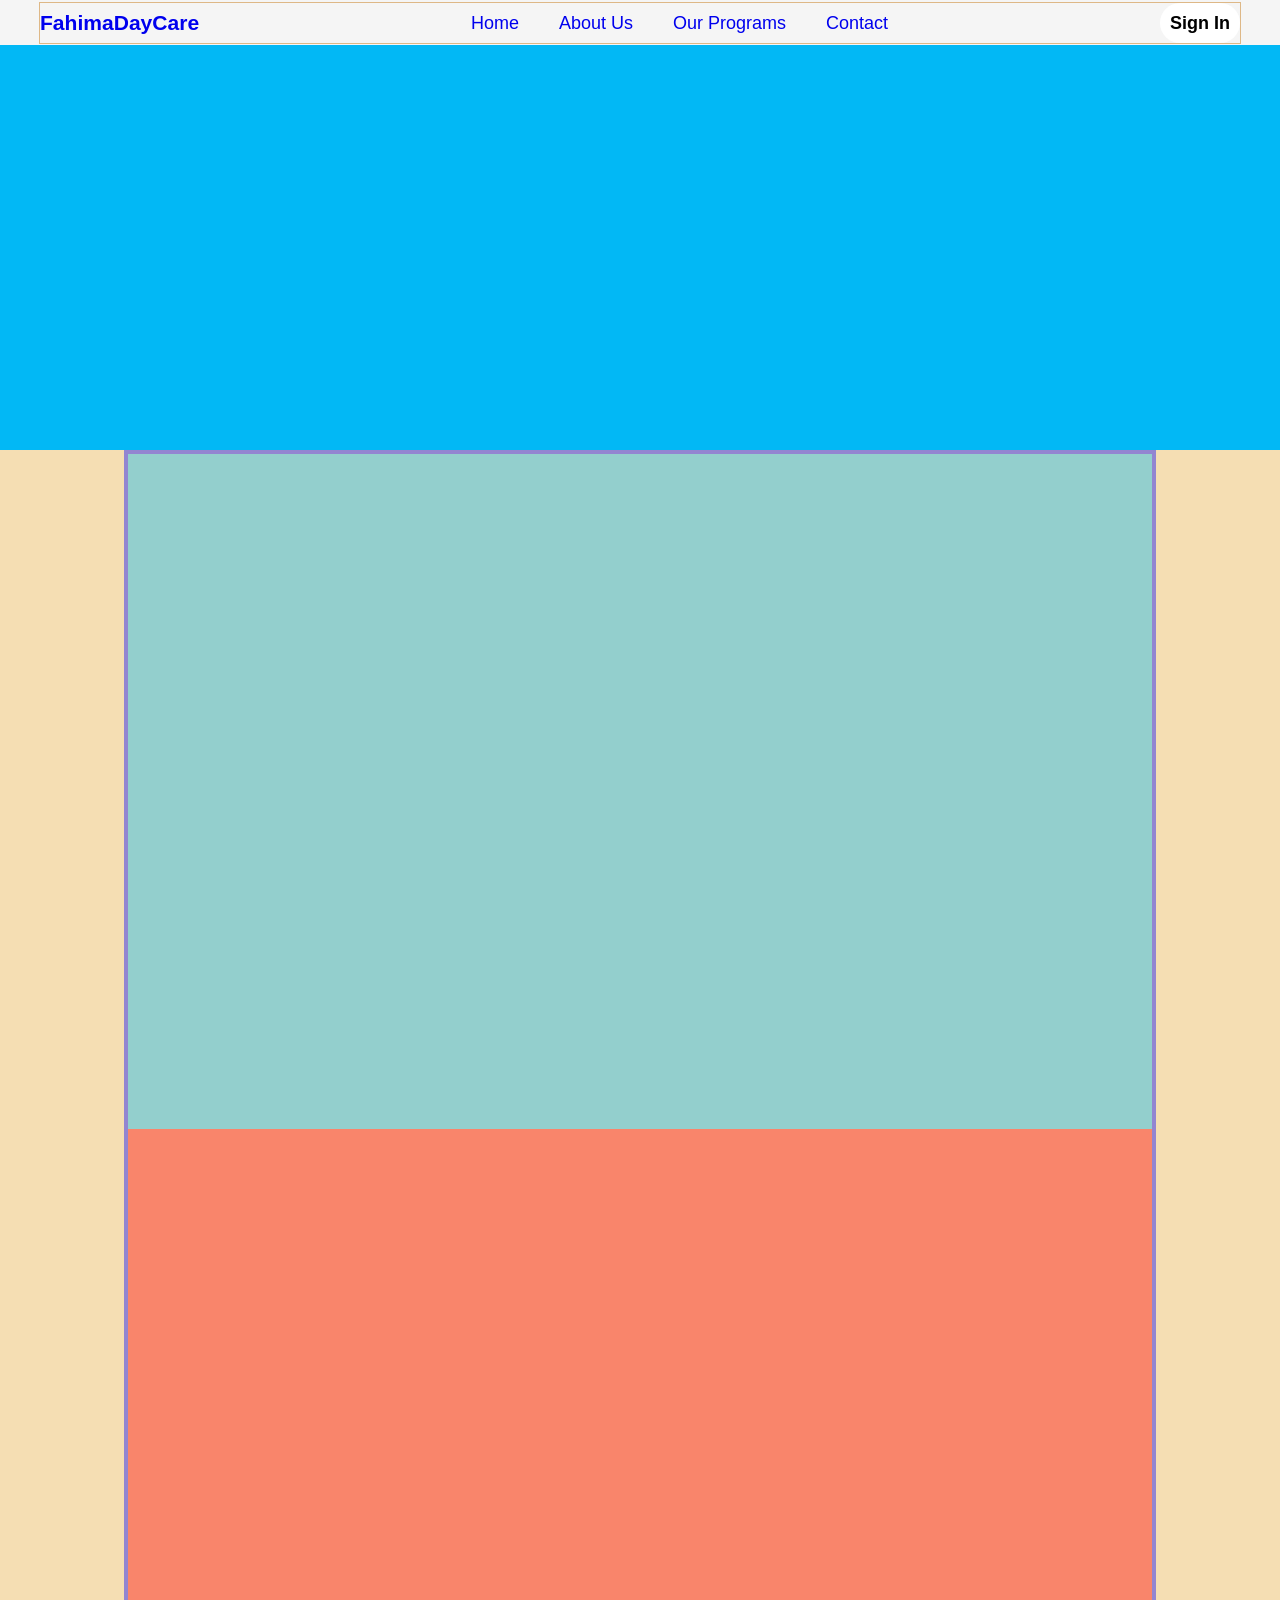
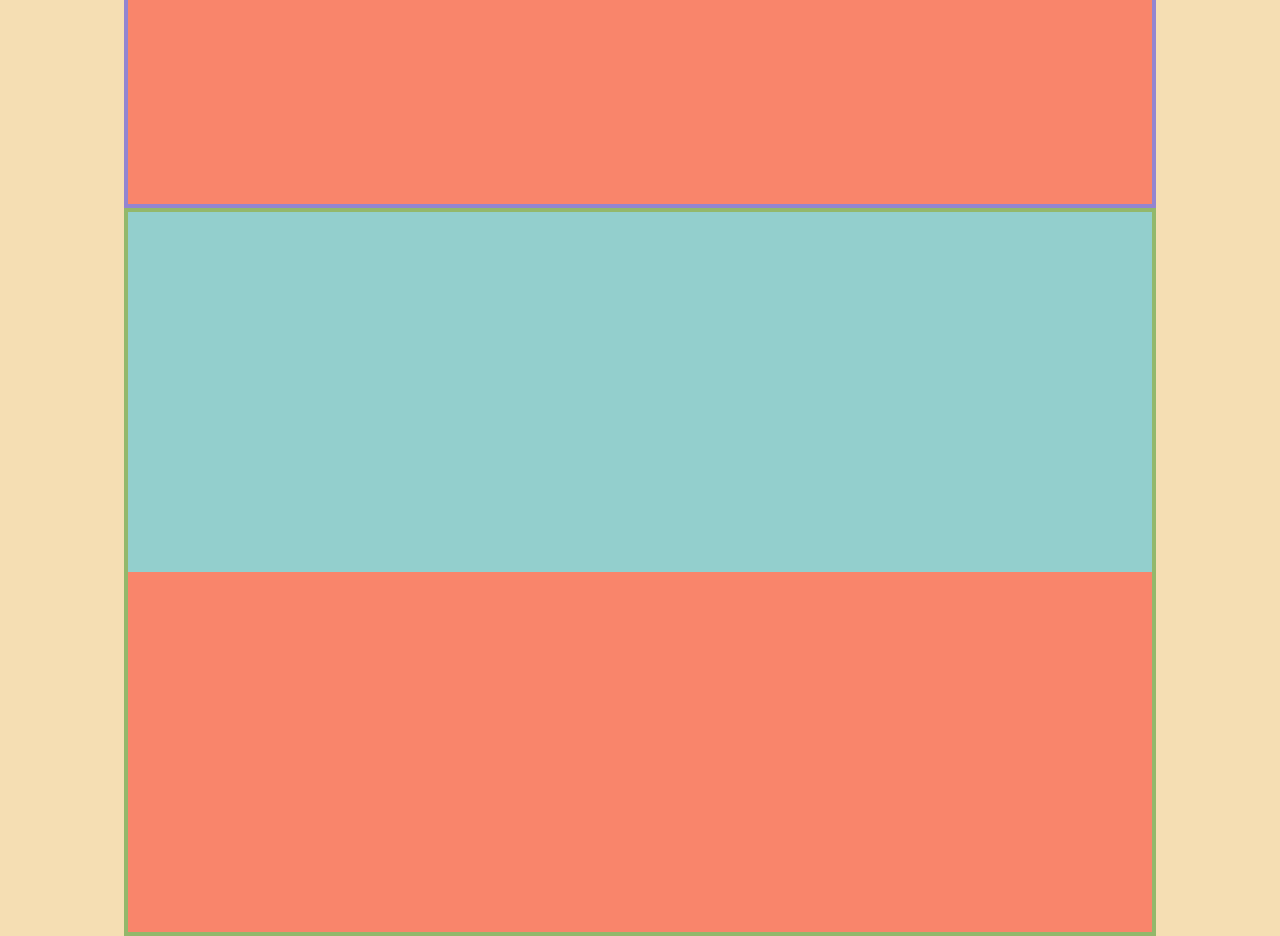
==== 2_Products/index.html @ 90a522d0 "add modul 2" ====
<!DOCTYPE html>
<html lang="en">
  <head>
    <meta charset="UTF-8" />
    <meta name="viewport" content="width=device-width, initial-scale=1.0" />
    <title>Rakuten</title>
    <link rel="stylesheet" href="./style.css" />
  </head>
  <body class="container">
    <header class="header">
      <section class="section-navbar">
        <nav class="navbar" s>
          <h1 class="logo"><a href="./index.html">FahimaDayCare</a></h1>
          <ul class="nav-links">
            <li><a href="#Home">Home</a></li>
            <li><a href="#AboutUs">About Us</a></li>
            <li><a href="#OurPrograms">Our Programs</a></li>
            <li><a href="#Contact">Contact</a></li>
          </ul>
          <a href="#SignIn" class="header-btn">Sign In</a>
        </nav>
      </section>
      <section class="section-content"></section>
    </header>
    <main class="M00001">
      <section class="section-aboutus"></section>
      <section class="section-ourprograms"></section>
    </main>
    <footer class="F00001">
      <section class="section-contact"></section>
      <section class="section-form"></section>
    </footer>
  </body>
</html>
---- 2_Products/style.css ----
/* Global Setting  */
* {
  margin: 0;
  padding: 0;
}
/* Body Setting */
.container {
  width: 100%;
  overflow-y: scroll;
  background-color: wheat;
  color: #252525;
  box-sizing: border-box;
  font-family: Roboto, sans-serif;
  font-size: 18px;
  font-weight: 500;
  line-height: 20px;
  display: flex;
  flex-direction: column;
  justify-content: center;
  align-items: center;
}

/* Header Setting */
.header {
  width: 100%;
  height: 50vh;
  background-color: white;
  display: flex;
  flex-direction: column;
  align-items:s center;
}
.section-navbar {
  width: 100%;
  height: 5%;
  background: whitesmoke;
  display: flex;
  justify-content: center;
  align-items: center;
  position: fixed;
}
.section-content {
  width: 100%;
  height: 100%;
  max-height: 1000px;
  background: rgb(2, 184, 245);
}
.navbar {
  border: solid 1px burlywood;
  width: 100%;
  max-width: 1200px;
  display: flex;
  justify-content: space-between;
  align-items: center;
}
.logo a {
  text-decoration: none;
}
.nav-links {
  display: flex;
  justify-content: space-between;
  list-style-type: none;
}
.nav-links li a {
  margin: 0 20px;
  text-decoration: none;
}
.nav-links li a:hover {
  background: rgb(168, 117, 117);
  box-shadow: 5px 5px lightgray;
  color: white;
  cursor: pointer;
  padding: 3px;
}
.header-btn {
  max-width: 120px;
  color: black;
  background-color: white;
  padding: 10px;
  font-weight: bold;
  border-radius: 20px;
  text-decoration: none;
}
.header-btn:hover {
  background: rgb(168, 117, 117);
  box-shadow: 5px 5px lightgray;
  cursor: pointer;
}

/* Main Setting */
.M00001 {
  border: solid 4px blue;
  width: 80vw;
  max-width: 1200px;
  height: 150vh;
  background-color: #fbfbfe;
  opacity: 0.4;
}
.section-aboutus {
  width: 100%;
  height: 50%;
  max-height: 1000px;
  background: rgb(2, 184, 245);
}
.section-ourprograms {
  width: 100%;
  height: 50%;
  max-height: 1000px;
  background: red;
}

/* Footer */
.F00001 {
  width: 80vw;
  max-width: 1200px;
  border: solid 4px green;
  height: 80vh;
  background-color: white;
  opacity: 0.4;
}
.section-contact {
  width: 100%;
  height: 50%;
  max-height: 1000px;
  background: rgb(2, 184, 245);
}
.section-form {
  width: 100%;
  height: 50%;
  max-height: 1000px;
  background: red;
}

@media only screen and (max-width: 600px) {
  .container {
    max-width: 600px;
  }
}
/* @media (max-width: 768px) {HP}*/
/* @media only screen and (min-device-width: 768px) and (max-device-width: 1024px) { ipad }*/
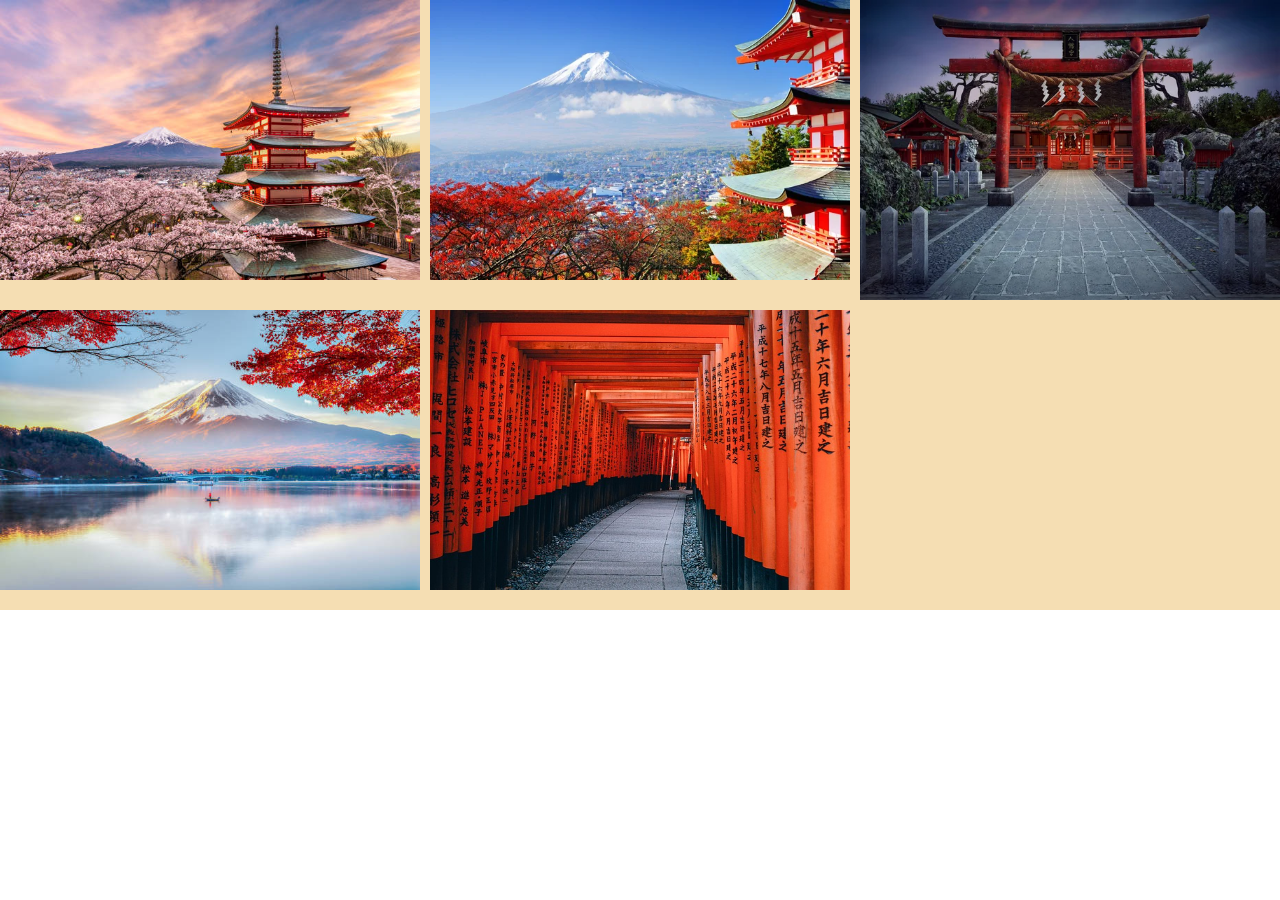
==== commit 9b31bc90: "new project" ====
--- a/2_Products/index.html
+++ b/2_Products/index.html
@@ -1,34 +1,29 @@
-<!DOCTYPE html>
 <html lang="en">
   <head>
     <meta charset="UTF-8" />
+    <meta http-equiv="X-UA-Compatible" content="IE=edge" />
     <meta name="viewport" content="width=device-width, initial-scale=1.0" />
-    <title>Rakuten</title>
+    <!-- App title -->
+    <title>FahimaDayCare</title>
+    <!-- Link Font Family file -->
+    <link rel="preconnect" href="https://fonts.googleapis.com" />
+    <link rel="preconnect" href="https://fonts.gstatic.com" crossorigin />
+    <link
+      href="https://fonts.googleapis.com/css2?family=Poppins:ital,wght@0,100;0,200;0,300;0,400;0,500;0,600;0,700;0,800;0,900;1,100;1,200;1,300;1,400;1,500;1,600;1,700;1,800;1,900&display=swap"
+      rel="stylesheet"
+    />
+    <!-- Link CSS file -->
     <link rel="stylesheet" href="./style.css" />
   </head>
-  <body class="container">
-    <header class="header">
-      <section class="section-navbar">
-        <nav class="navbar" s>
-          <h1 class="logo"><a href="./index.html">FahimaDayCare</a></h1>
-          <ul class="nav-links">
-            <li><a href="#Home">Home</a></li>
-            <li><a href="#AboutUs">About Us</a></li>
-            <li><a href="#OurPrograms">Our Programs</a></li>
-            <li><a href="#Contact">Contact</a></li>
-          </ul>
-          <a href="#SignIn" class="header-btn">Sign In</a>
-        </nav>
-      </section>
-      <section class="section-content"></section>
-    </header>
-    <main class="M00001">
-      <section class="section-aboutus"></section>
-      <section class="section-ourprograms"></section>
-    </main>
-    <footer class="F00001">
-      <section class="section-contact"></section>
-      <section class="section-form"></section>
-    </footer>
+  <body>
+    <section class="Home">
+      <div class="lt-container">
+        <div id="item-1" class="lt-items"><img src="./images/jpn1.jpg" alt="japanese_picture" /></div>
+        <div id="item-2" class="lt-items"><img src="./images/jpn2.jpg" alt="japanese_picture" /></div>
+        <div id="item-3" class="lt-items"><img src="./images/jpn3.jpg" alt="japanese_picture" /></div>
+        <div id="item-4" class="lt-items"><img src="./images/jpn4.jpg" alt="japanese_picture" /></div>
+        <div id="item-5" class="lt-items"><img src="./images/jpn5.jpg" alt="japanese_picture" /></div>
+      </div>
+    </section>
   </body>
 </html>
--- a/2_Products/style.css
+++ b/2_Products/style.css
@@ -1,139 +1,304 @@
-/* Global Setting  */
+:root {
+  --background-header: rgba(4, 9, 30, 0.7);
+  --text-primary-color: rgba(253, 247, 247, 0.2);
+  --text-secondary-color: rgb(221, 205, 205, 0.2);
+}
+/* @font-face {
+  font-family: 'fontsaya';
+  src: url(./images/.ttf);
+  font-weight: bold;
+  font-style: italic;
+} */
 * {
   margin: 0;
   padding: 0;
-}
-/* Body Setting */
-.container {
-  width: 100%;
-  overflow-y: scroll;
-  background-color: wheat;
-  color: #252525;
-  box-sizing: border-box;
-  font-family: Roboto, sans-serif;
-  font-size: 18px;
-  font-weight: 500;
-  line-height: 20px;
-  display: flex;
-  flex-direction: column;
+  font-family: 'Poppins', sans-serif;
+}
+body {
+  margin: 0;
+  font-family: 'Poppins', sans-serif;
+  font-style: normal;
+}
+.header {
+  min-height: 100vh;
+  width: 100%;
+  background-image: linear-gradient(var(--background-header), var(--text-primary-color), var(--text-secondary-color)),
+    url('./images/banner.png');
+  background-position: center;
+  background-size: cover;
+  position: relatives;
+}
+
+nav {
+  display: flex;
+  padding: 2% 6%;
+  justify-content: space-between;
+  align-items: center;
+}
+nav a {
+  width: 200px;
+  text-decoration: none;
+  color: var(--text-primary-color);
+}
+.nav-links {
+  flex: 1;
+  text-align: right;
+}
+.nav-links ul li {
+  list-style: none;
+  display: inline-block;
+  padding: 8px 12px;
+  position: relative;
+}
+.nav-links ul li::after {
+  content: '';
+  width: 0%;
+  height: 2px;
+  background: var(--text-primary-color);
+  display: flex;
+  margin: 0px;
+  transition: 1s;
+}
+.nav-links ul li:hover::after {
+  width: 100%;
+}
+.nav-links ul li a {
+  color: var(--text-primary-color);
+  text-decoration: none;
+  font-size: 13px;
+}
+
+.text-box {
+  width: 90%;
+  color: var(--text-primary-color);
+  position: absolute;
+  top: 50%;
+  left: 50%;
+  transform: translate(-50%, -50%);
+  text-align: center;
+  text-shadow: -22px 10px 2px black;
+}
+.text-box h1 {
+  font-size: 62px;
+  font-style: italic;
+  color: tomato;
+  letter-spacing: 5px;
+  text-decoration: underline dotted blue;
+  animation-duration: 10s;
+  animation-name: slideh1;
+}
+.text-box p {
+  text-transform: uppercase;
+  text-align: justify;
+  font-size: 0.8em;
+  font-weight: 800;
+  color: var(--text-primary-color);
+  animation-duration: 10s;
+  animation-name: slidep;
+}
+
+@keyframes slideh1 {
+  from {
+    marging-left: 100%
+    width: 300%
+  }
+
+  to {
+    margin: 20px;
+  }
+}
+@keyframes slidep {
+  from {
+    marging-right: 100%
+    width: 300%
+  }
+
+  to {
+    margin: 10px 0 40px;
+  }
+}
+
+.text-box h2 {
+  margin: 20px;
+  font-size: 62px;
+  font-style: italic;
+  color: tomato;
+  letter-spacing: 5px;
+}
+
+.hero-btn {
+  display: inline-block;
+  text-decoration: none;
+  color: var(--text-primary-color);
+  border: 1px solid var(--text-primary-color);
+  padding: 12px 34px;
+  font-size: 13px;
+  background: transparent;
+  position: relative;
+  cursor: pointer;
+}
+.hero-btn:hover {
+  border: 1px solid #f44336;
+  background: #f44336;
+  transition: ls;
+}
+
+.main {
+  min-height: 100vh;
+  width: 100%;
+  background-image: radial-gradient(var(--background-header), var(--background-header), var(--text-secondary-color)),
+    url('./images/library.png');
+  background-position: center;
+  background-size: cover;
+  position: relatives;
+  color: whitesmoke;
+  text-align: center;
+  font-size: 20px;
+}
+#filter {
+  filter: grayscale(40%) contrast(200%);
+}
+#filter:hover {
+  filter: blur(5px);
+}
+
+.footer {
+  min-height: 100vh;
+  width: 100%;
+  background-image: conic-gradient(
+      var(--background-header) 90deg,
+      var(--background-header) 180deg,
+      var(--text-secondary-color) 20deg
+    ),
+    url('./images/about.jpg');
+  background-position: center;
+  background-size: contain;
+  background-repeat: no-repeat;
+  position: relatives;
+  color: whitesmoke;
+  text-align: center;
+  font-size: 20px;
+}
+
+.slides {
+  display: flex;
+  overflow-x: auto;
+  overflow-y: auto;
+}
+.slides > div {
+  display: flex;
+  flex-shrink: 0;
+  width: 100%;
+  height: 450px;
+  scroll-snap-align: start;
+  scroll-behavior: smooth;
+  background: #74abe2;
   justify-content: center;
   align-items: center;
-}
-
-/* Header Setting */
-.header {
-  width: 100%;
-  height: 50vh;
-  background-color: white;
-  display: flex;
-  flex-direction: column;
-  align-items:s center;
-}
-.section-navbar {
-  width: 100%;
-  height: 5%;
-  background: whitesmoke;
+  font-size: 100px;
+}
+
+.sc5 .grid-container {
+  display: grid;
+  grid-template-columns: repeat(4, 1fr);
+  grid-template-rows: repeat(4, 200px);
+  gap: 10px;
+}
+
+.grid-item {
+  background-color: #f0f0f0;
+  border: 1px solid #ccc;
   display: flex;
   justify-content: center;
   align-items: center;
-  position: fixed;
-}
-.section-content {
-  width: 100%;
-  height: 100%;
-  max-height: 1000px;
-  background: rgb(2, 184, 245);
-}
-.navbar {
-  border: solid 1px burlywood;
-  width: 100%;
-  max-width: 1200px;
-  display: flex;
-  justify-content: space-between;
-  align-items: center;
-}
-.logo a {
-  text-decoration: none;
-}
-.nav-links {
-  display: flex;
-  justify-content: space-between;
-  list-style-type: none;
-}
-.nav-links li a {
-  margin: 0 20px;
-  text-decoration: none;
-}
-.nav-links li a:hover {
-  background: rgb(168, 117, 117);
-  box-shadow: 5px 5px lightgray;
-  color: white;
-  cursor: pointer;
-  padding: 3px;
-}
-.header-btn {
-  max-width: 120px;
-  color: black;
-  background-color: white;
-  padding: 10px;
-  font-weight: bold;
-  border-radius: 20px;
-  text-decoration: none;
-}
-.header-btn:hover {
-  background: rgb(168, 117, 117);
-  box-shadow: 5px 5px lightgray;
-  cursor: pointer;
-}
-
-/* Main Setting */
-.M00001 {
-  border: solid 4px blue;
-  width: 80vw;
-  max-width: 1200px;
-  height: 150vh;
-  background-color: #fbfbfe;
-  opacity: 0.4;
-}
-.section-aboutus {
-  width: 100%;
-  height: 50%;
-  max-height: 1000px;
-  background: rgb(2, 184, 245);
-}
-.section-ourprograms {
-  width: 100%;
-  height: 50%;
-  max-height: 1000px;
-  background: red;
-}
-
-/* Footer */
-.F00001 {
-  width: 80vw;
-  max-width: 1200px;
-  border: solid 4px green;
-  height: 80vh;
-  background-color: white;
-  opacity: 0.4;
-}
-.section-contact {
-  width: 100%;
-  height: 50%;
-  max-height: 1000px;
-  background: rgb(2, 184, 245);
-}
-.section-form {
-  width: 100%;
-  height: 50%;
-  max-height: 1000px;
-  background: red;
-}
-
-@media only screen and (max-width: 600px) {
-  .container {
-    max-width: 600px;
-  }
-}
-/* @media (max-width: 768px) {HP}*/
-/* @media only screen and (min-device-width: 768px) and (max-device-width: 1024px) { ipad }*/+  overflow: hidden;
+}
+
+.grid-item img {
+  max-width: 100%;
+  max-height: 100%;
+  object-fit: cover;
+}
+
+.item1 {
+  grid-column: 1 / 3;
+  grid-row: 1 / 2;
+}
+
+.item2 {
+  grid-column: 3 / 5;
+  grid-row: 1 / 3;
+}
+
+.item3 {
+  grid-column: 1 / 2;
+  grid-row: 2 / 4;
+}
+
+.item4 {
+  grid-column: 2 / 4;
+  grid-row: 3 / 4;
+}
+
+.item5 {
+  grid-column: 4 / 5;
+  grid-row: 3 / 5;
+}
+
+.item6 {
+  grid-column: 1 / 3;
+  grid-row: 4 / 5;
+}
+
+
+.Home {
+  width: 100%;
+  height: fit-content;
+  background: blue;
+}
+
+.lt-container {
+  background: wheat;
+  display: grid;
+  grid-template-columns: 1fr 1fr 1fr;
+  grid-template-rows: 1fr 1fr;
+  gap: 10px;
+
+}
+.lt-items {
+  width: 100%;
+}
+.lt-items img {
+  width: 100%;
+  max-height: 300px;
+}
+
+#item-1 {
+
+}
+
+@media screen and (max-width: 700px) {
+  .text-box h1 {
+    font-size: 20px;
+  }
+  .nav-links ul li {
+    display: block;
+  }
+  .nav-links ul li::after {
+    background: var(--text-primary-color);
+    display: block;
+  }
+  .nav-links ul li::after:hover {
+    width: 30%;
+  }
+  .nav-links {
+    position: absolute;
+    background: var(--background-header);
+    height: 100vh;
+    width: 200px;
+    top: 0;
+    right: 0;
+    text-align: left;
+    z-index: 2;
+  }
+}
